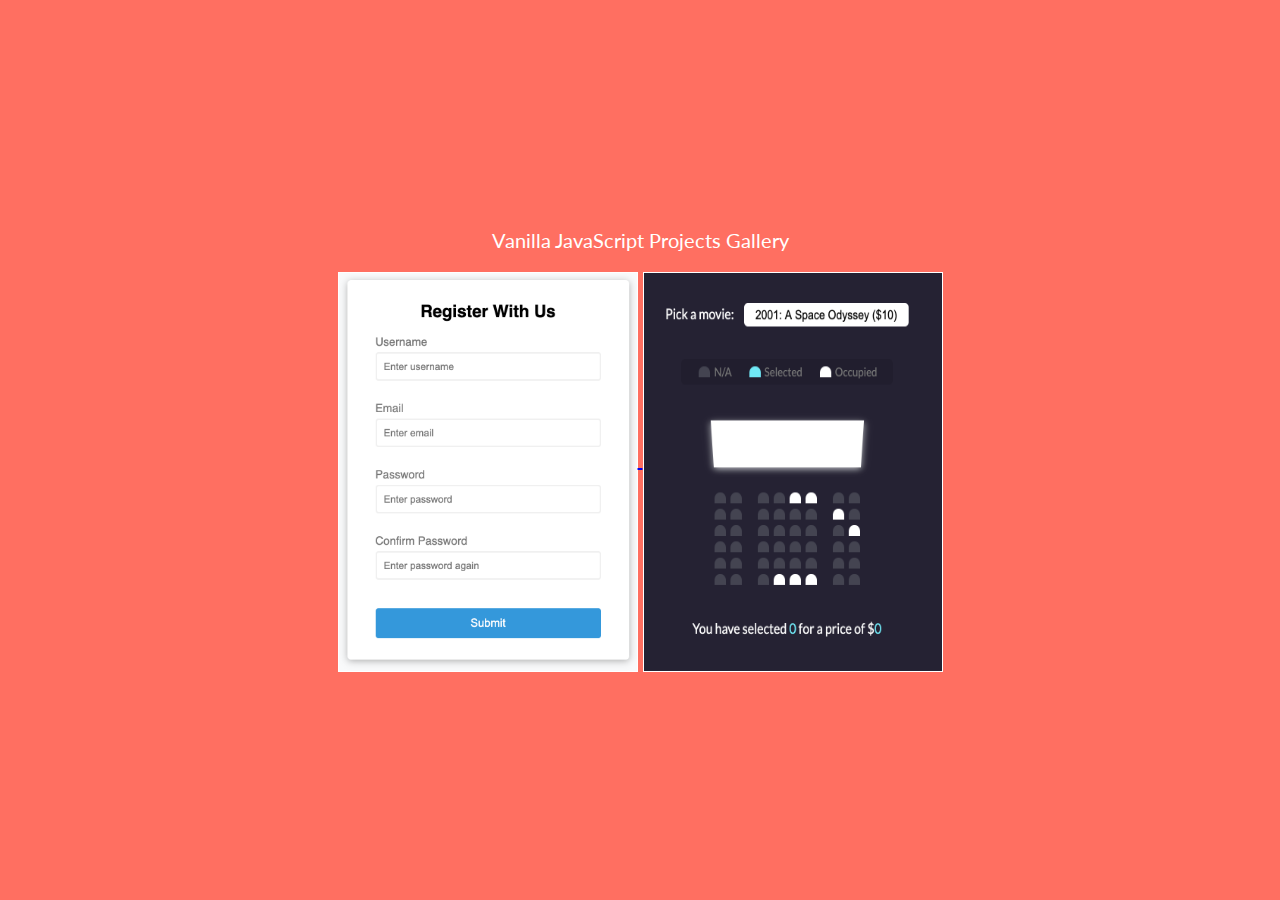
==== index.html @ 4211e69d "main page created" ====
<!DOCTYPE html>
<html lang="en">

<head>
  <meta charset="UTF-8">
  <meta name="viewport" content="width=device-width, initial-scale=1.0">
  <title>Main Page</title>
  <link rel="stylesheet" href="style.css">
</head>

<body>
  <div class="main-container">
    <label>Vanilla JavaScript Projects Gallery</label>
    <div class="row">
      <div class="column">
        <a target="_blank" href="register-form-validator/index.html">
          <img src="img/registration-form.png" alt="registration-form" width="300" height="400">
        </a>

        <a target="_blank" href="cinema-sitting/index.html">
          <img src="img/cinema-sitting.png" alt="cinema-sitting" width="300" height="400">
        </a>
      </div>
    </div>
  </div>


</body>

</html>
---- style.css ----
@import url('https://fonts.googleapis.com/css2?family=Lato:wght@100;400&display=swap');

* {
  box-sizing: border-box;
}

body {
  background-color: #FF6F61;
  color: #ffffff;
  font-size: 20px;
  text-align: center;
  display: flex;
  flex-direction: column;
  align-items: center;
  justify-content: center;
  height: 100vh;
  font-family: 'Lato', sans-serif;
  margin: 0;
}

.row {
  display: flex;
  flex-wrap: wrap;
  padding: 0 4px;
}

.column {
  flex: 25%;
  padding: 0 4px;
}

.column img {
  margin-top: 20px;
  vertical-align: middle;
  border: 1px solid #ffffff;
}
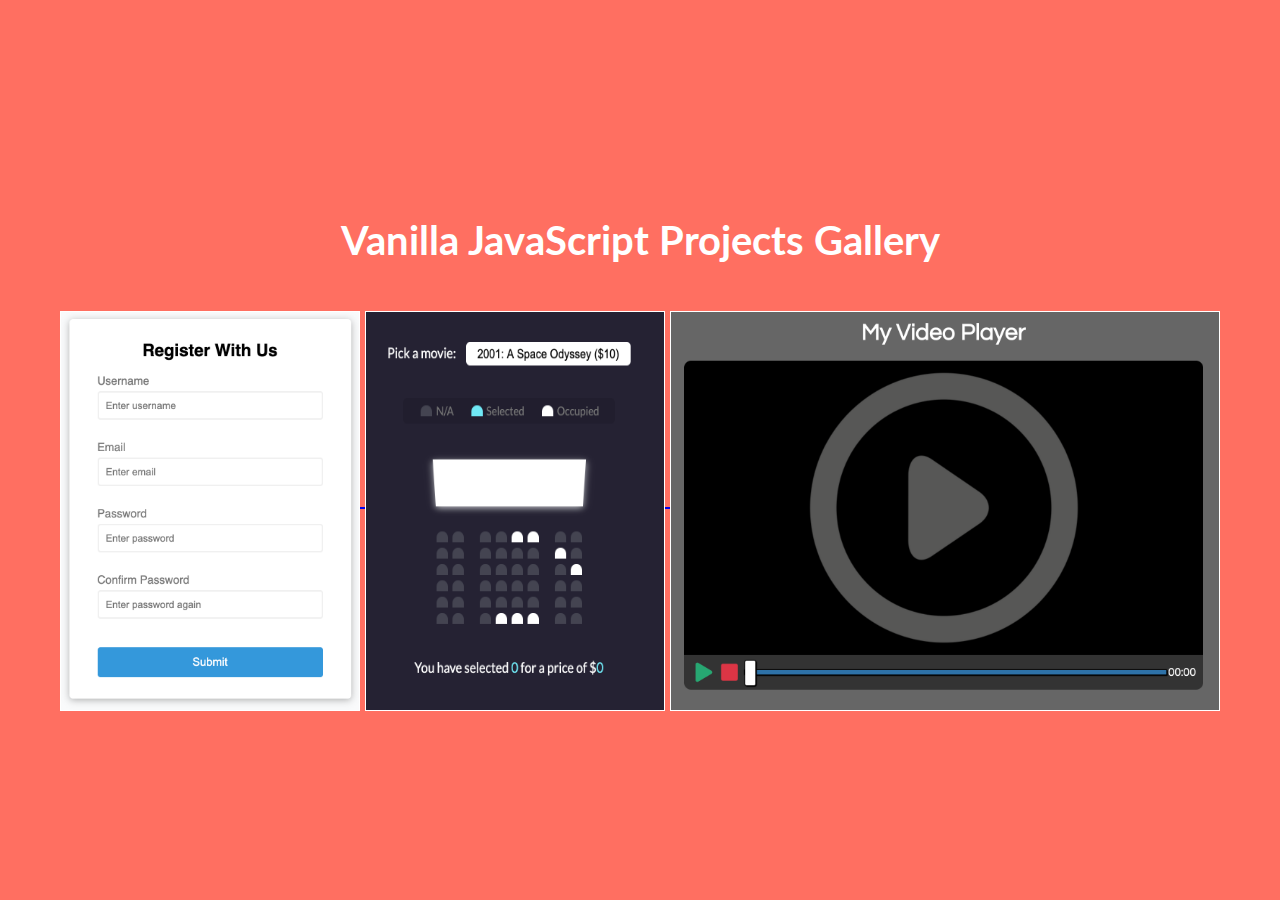
==== commit a92bd728: "video-player added" ====
--- a/index.html
+++ b/index.html
@@ -10,7 +10,7 @@
 
 <body>
   <div class="main-container">
-    <label>Vanilla JavaScript Projects Gallery</label>
+    <h1>Vanilla JavaScript Projects Gallery</h1>
     <div class="row">
       <div class="column">
         <a target="_blank" href="register-form-validator/index.html">
@@ -20,6 +20,10 @@
         <a target="_blank" href="cinema-sitting/index.html">
           <img src="img/cinema-sitting.png" alt="cinema-sitting" width="300" height="400">
         </a>
+
+        <a target="_blank" href="video-player/index.html">
+          <img src="img/video-player.png" alt="cinema-sitting" width="550" height="400">
+        </a>
       </div>
     </div>
   </div>
